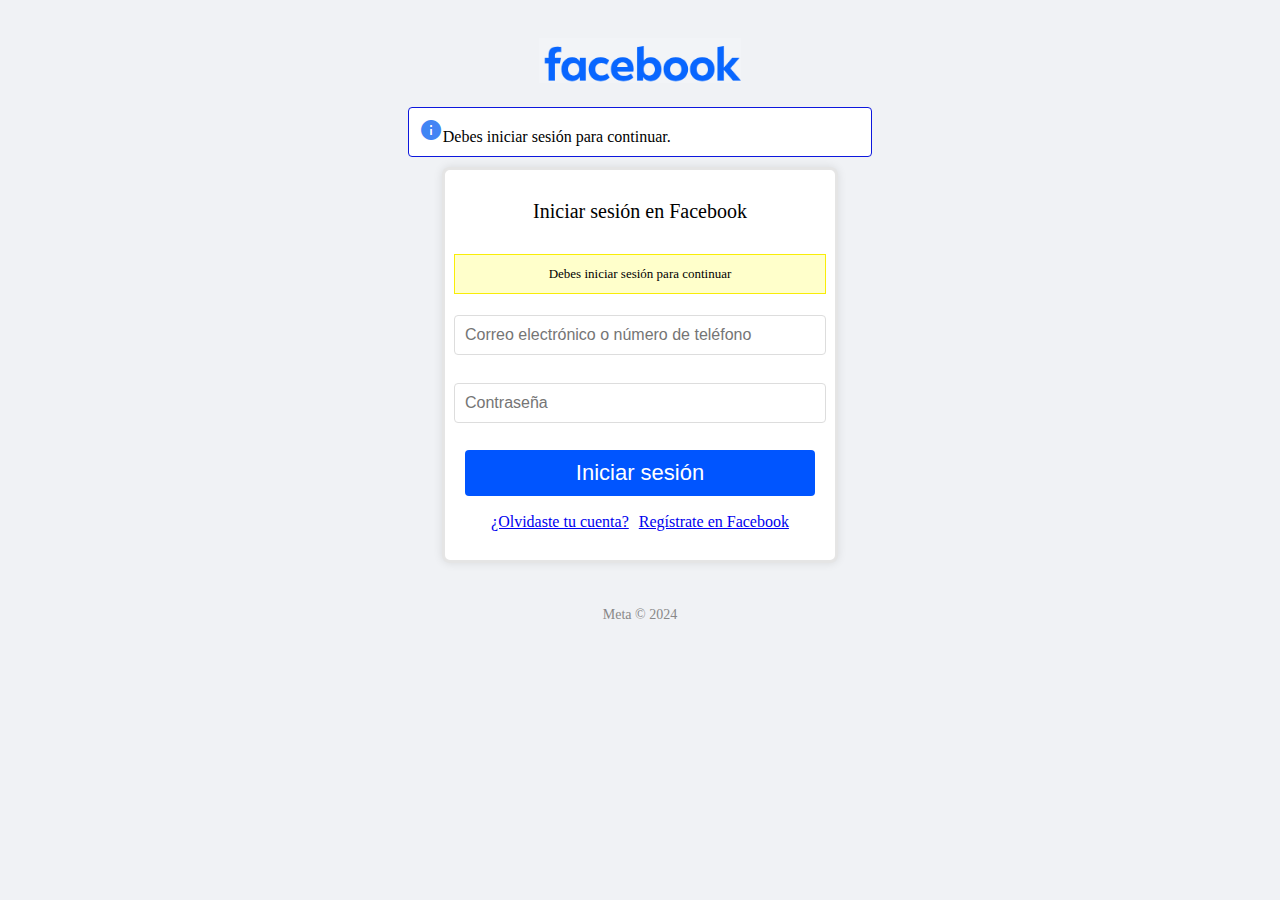
==== asignacion-2/facebook/index.html @ 68732b76 "segunda asignacion html y css" ====
<!DOCTYPE html>
<html lang="es">
<head>
    <meta charset="UTF-8">
    <meta name="viewport" content="width=device-width, initial-scale=1.0">
    <link rel="stylesheet" href="./styles.css">
    <title>Iniciar sesión en facebook</title>
    <link rel="icon" href="/asignacion-2/assets/LogoFace.png" type="image-facebook-icon">
    <link href="https://fonts.googleapis.com/icon?family=Material+Icons" rel="stylesheet">

</head>
<body>
    <div class="header">
        <img src="/asignacion-2/assets/image/facebook.png" alt="Logo de Facebook">
    </div>
      <div class="message"><i class="material-icons">info</i>Debes iniciar sesión para continuar.</div>
        
            <div class="login-box">
                <p>Iniciar sesión en Facebook</p>
                <div class="message-login-box"> Debes iniciar sesión para continuar </div>
                <input type="text" placeholder="Correo electrónico o número de teléfono">
                <input type="password" placeholder="Contraseña">
                <button>Iniciar sesión</button>
                <div class="register-face">
                   
                    <a href="https://www.facebook.com/login/identify/?ctx=recover&ars=facebook_login&next=https%3A%2F%2Fwww.facebook.com%2F&from_login_screen=0"> 
                       ¿Olvidaste tu cuenta? </a>
                  
                    <a href="https://www.facebook.com/r.php?next=https%3A%2F%2Fwww.facebook.com%2F&locale=es_LA&display=page">Regístrate en Facebook</a>
                </div>
            </div>
    
    <div class="footer">
        <p> Meta © 2024 </p>
    </div>
</body>
</html>
---- asignacion-2/facebook/styles.css ----
body {
            font-family: inherit;
            background-color: #f0f2f5;
        }


        .header {
            margin-top: 3%;
            text-align: center;
        }

        .header img {
            max-height: 45px;
        }

        .message{
            text-align: justify;
            background-color: white;
            border: 1px solid rgb(13, 24, 221);
            border-radius: 4px;
            padding: 10px;
            width: 35%;
            margin: 0 auto;
            margin-top: 20px;
        }

        .material-icons {
            max-width: max-content;
            color: #4285F4;
        }

        .login-box {
            display: grid;
            place-items: center;
            background: white;
            padding: 20px;
            border: solid rgb(0, 0, 0, 0.1);
            border-radius: 8px;
            box-shadow: 0 0 10px rgba(0, 0, 0, 0.1);
            width: 50%;
            height: 350px;
            max-width: 350px;
            margin: 0 auto;
            margin-top: 10px;
        }

        .login-box p {
            font-size: 20px;
            margin-top: 1px;
        }

        .message-login-box{
            display: flex;
            justify-content: center; 
            align-items: center; 
            background-color: rgb(255, 255, 203);
            border: 1px solid rgb(249, 237, 7);
            padding: 5px;
            width: 103%;
            height: 50%;
            margin-bottom: 10px;
            font-size: 13px;
        }

        .login-box input[type="text"],
        .login-box input[type="password"] {
            width: 100%;
            padding: 10px;
            margin-bottom: 10px;
            border: 1px solid #ddd;
            border-radius: 4px;
            font-size: 16px;
        }

        .login-box button {
            width: 100%;
            padding: 10px;
            background-color: #0055ff;
            border: none;
            color: white;
            border-radius: 4px;
            font-size: 22px;
            cursor: pointer;
        }

        .login-box button:hover {
            background-color: #0b5aec;
        }

        .register-face{
            display: inline-flex;
            gap: 10px;
            text-decoration: none;
        }

        .footer {
            text-align: center;
            padding: 10px;
            font-size: 14px;
            color: #888;
            margin-top: 20px;
        }
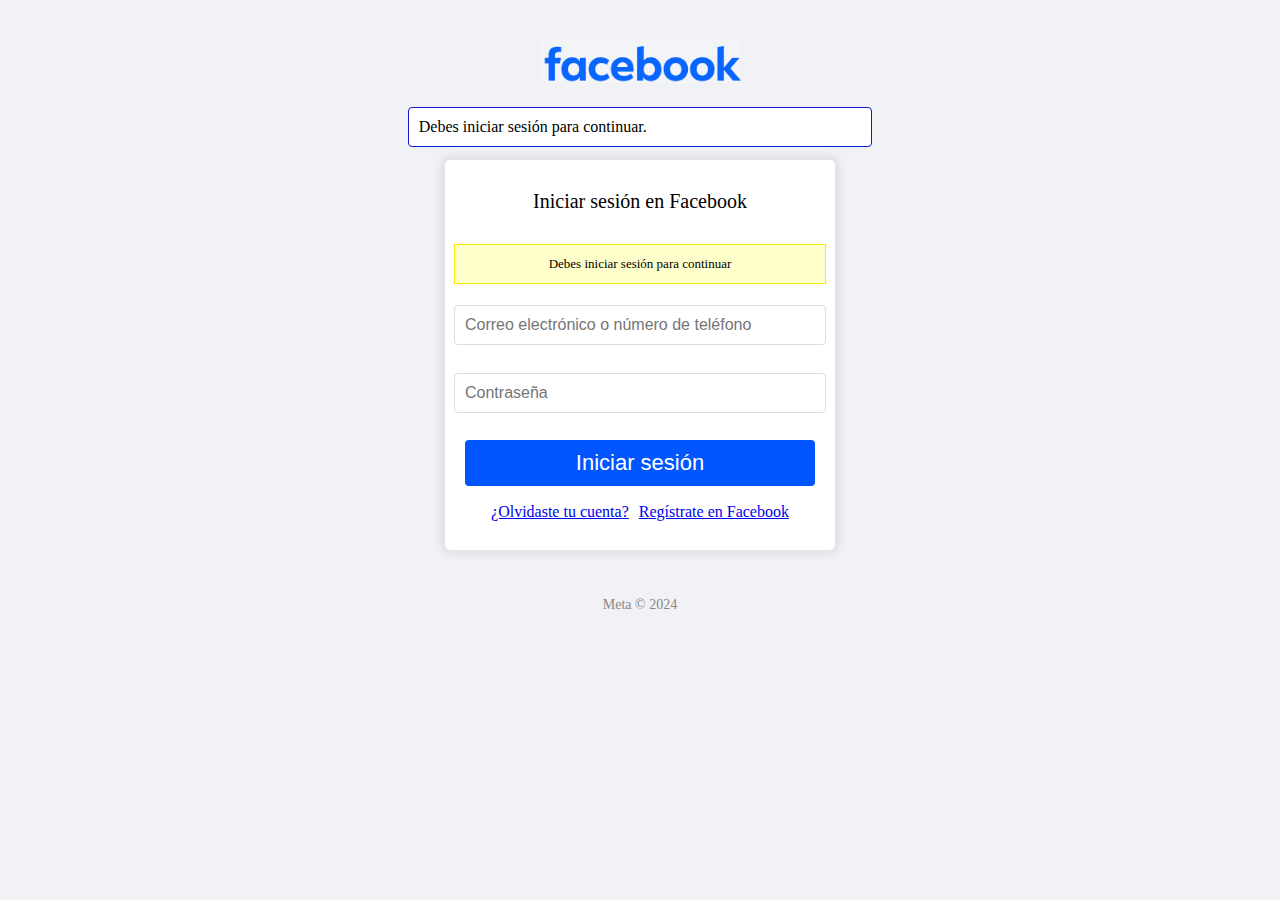
==== commit 3674ad9e: "actualizacion facebook" ====
--- a/asignacion-2/facebook/index.html
+++ b/asignacion-2/facebook/index.html
@@ -13,7 +13,8 @@
     <div class="header">
         <img src="/asignacion-2/assets/image/facebook.png" alt="Logo de Facebook">
     </div>
-      <div class="message"><i class="material-icons">info</i>Debes iniciar sesión para continuar.</div>
+      <div class="message">
+        Debes iniciar sesión para continuar.</div>
         
             <div class="login-box">
                 <p>Iniciar sesión en Facebook</p>
--- a/asignacion-2/facebook/styles.css
+++ b/asignacion-2/facebook/styles.css
@@ -23,6 +23,7 @@
             margin: 0 auto;
             margin-top: 20px;
         }
+
 
         .material-icons {
             max-width: max-content;
